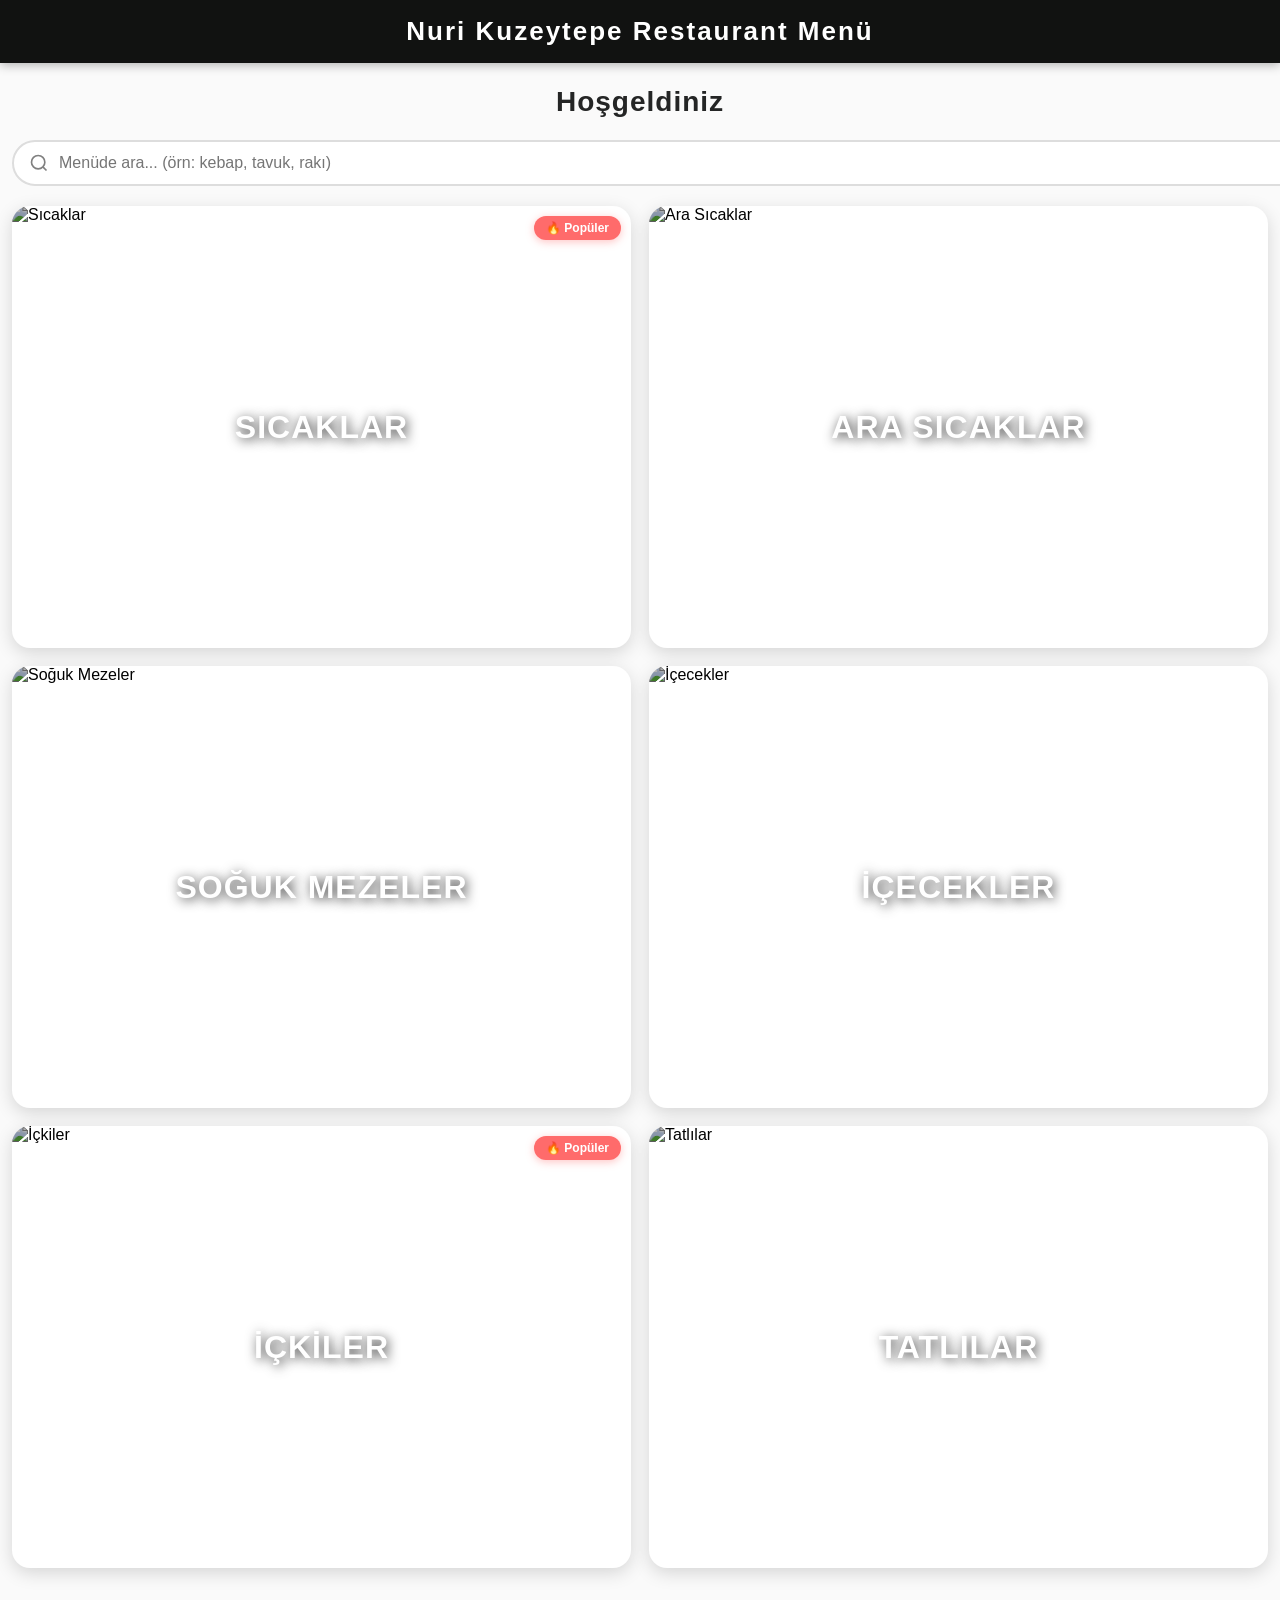
==== index.html @ 545ff8b7 "mesajın_buraya2" ====
<!DOCTYPE html>
<html lang="tr">
<head>
  <meta charset="UTF-8">
  <meta name="viewport" content="width=device-width,initial-scale=1">
  <title>Nuri Restoran Menü</title>
  <style>
    html,body { margin:0; padding:0; font-family: 'Segoe UI', Arial,sans-serif; background: #fafafa; scroll-behavior: smooth;}
    html, body {
      overflow-x: hidden !important;
      width: 100% !important;
      position: relative !important;
    }
    
    * {
      max-width: 100vw !important;
    }
    
    
    
    /* Loading Spinner */
    .loading-spinner {
      position: fixed;
      top: 50%;
      left: 50%;
      transform: translate(-50%, -50%);
      width: 50px;
      height: 50px;
      border: 5px solid #f3f3f3;
      border-top: 5px solid #00897b;
      border-radius: 50%;
      animation: spin 1s linear infinite;
      z-index: 9999;
    }
    @keyframes spin {
      0% { transform: translate(-50%, -50%) rotate(0deg); }
      100% { transform: translate(-50%, -50%) rotate(360deg); }
    }
    
    .menubar {
      background: #111211; color: #fff; font-weight: bold; font-size: 26px;
      text-align: center; letter-spacing: 2px; padding: 16px 0; margin-bottom: 0;
      position: sticky; top: 0; z-index: 100;
      box-shadow: 0 2px 10px rgba(0,0,0,0.3);
    }
    .main { max-width:900px; margin:auto; padding-bottom: 60px;}
    .hosgeldin { text-align:center; margin: 23px 0 22px 0; font-size: 28px; color:#242525; font-weight:700; letter-spacing:1px;}
    
    /* Arama Kutusu */
    .search-container {
      max-width: 900px;
      margin: 20px auto;
      padding: 0 12px;
    }
    .search-box {
      width: 100%;
      padding: 12px 20px 12px 45px;
      font-size: 16px;
      border: 2px solid #ddd;
      border-radius: 25px;
      outline: none;
      transition: all 0.3s;
      background: white url('data:image/svg+xml,<svg xmlns="http://www.w3.org/2000/svg" width="20" height="20" viewBox="0 0 24 24" fill="none" stroke="gray" stroke-width="2"><circle cx="11" cy="11" r="8"/><path d="m21 21-4.35-4.35"/></svg>') no-repeat 15px center;
    }
    .search-box:focus {
      border-color: #00897b;
      box-shadow: 0 0 10px rgba(0,137,123,0.2);
    }
    
    /* Fiyat Filtresi */
    .price-filter {
      max-width: 900px;
      margin: 15px auto;
      padding: 0 12px;
      display: flex;
      gap: 10px;
      flex-wrap: wrap;
    }
    .price-btn {
      padding: 8px 16px;
      border: 2px solid #ddd;
      background: white;
      border-radius: 20px;
      cursor: pointer;
      transition: all 0.3s;
      font-weight: 600;
    }
    .price-btn:hover {
      border-color: #00897b;
      color: #00897b;
    }
    .price-btn.active {
      background: #00897b;
      color: white;
      border-color: #00897b;
    }
    
    .category-grid {
      display: grid; grid-template-columns: repeat(2, 1fr); gap: 18px; margin:0 12px 22px 12px;
    }
    .cat-card {
      background:#fff; border-radius:18px; overflow:hidden; box-shadow:0 5px 18px rgba(0,0,0,0.15);
      aspect-ratio: 1.4/1; position:relative; cursor:pointer; 
      transition: all 0.3s ease;
      display: flex; align-items: stretch;
    }
    .cat-card:hover { 
      box-shadow:0 12px 24px rgba(0,137,123,0.3);
      transform: translateY(-5px);
    }
    .cat-card img {
      width:100%; height:100%; object-fit:cover; display:block;
      filter: brightness(0.7);
      transition: filter 0.3s;
    }
    .cat-card:hover img { filter: brightness(0.95);}
    .cat-title {
      position:absolute; left:0; right:0; top:0; bottom:0; display:flex; align-items:center; justify-content:center;
      font-size:2rem; color:#fff; font-weight: bold; text-align: center; letter-spacing:1px;
      text-shadow: 2px 2px 12px rgba(0,0,0,0.8);
      pointer-events: none;
      padding: 0 10px;
      text-transform: uppercase;
    }
    
    /* Popüler Badge */
    .popular-badge {
      position: absolute;
      top: 10px;
      right: 10px;
      background: #ff6b6b;
      color: white;
      padding: 5px 12px;
      border-radius: 15px;
      font-size: 0.75em;
      font-weight: bold;
      box-shadow: 0 2px 8px rgba(255,107,107,0.4);
      animation: pulse 2s infinite;
    }
    @keyframes pulse {
      0%, 100% { transform: scale(1); }
      50% { transform: scale(1.05); }
    }
    
    .urun-listesi-wrap { padding: 0 0 16px 0; }
    .urunbar {
      background: #fff; padding: 10px 0; margin-bottom: 5px; box-shadow: 0 2px 8px rgba(0,0,0,0.1);
      display: flex; align-items: center; position: sticky; top:70px; z-index: 50;
    }
    .back-btn {
      background:none; border:none; font-size:22px; font-weight:bold; margin-right:7px; cursor:pointer; color:#222; padding-left:13px;
      transition: color 0.3s;
    }
    .back-btn:hover { color: #00897b; }
    .cat-head { font-size: 1.25em; font-weight: bold; letter-spacing: 0.7px;}
    .urunler { margin-top:6px;}
    .urun-row {
      background: #fff; border-radius:12px; margin: 12px 11px; box-shadow: 0 2px 13px rgba(0,0,0,0.08);
      display: flex; flex-direction: row; align-items: center; padding: 10px 7px 10px 0; gap:0;
      transition: all 0.3s;
      cursor: pointer;
    }
    .urun-row:hover {
      box-shadow: 0 5px 20px rgba(0,137,123,0.2);
      transform: translateY(-2px);
    }
    .urun-gorsel {
      width:70px; height:70px; border-radius: 9px; margin:0 15px 0 18px; object-fit: cover; background:#eee;
      border: 1px solid #e0e0e0;
      transition: transform 0.3s;
    }
    .urun-row:hover .urun-gorsel {
      transform: scale(1.1);
    }
    .urun-detay { flex:1; display:flex; flex-direction:column; align-items: flex-start; justify-content: center;}
    .urun-isim {
      font-size: 1.16em; font-weight: bold; color:#141824; letter-spacing: .5px;}
    .urun-aciklama { font-size:0.99em; color:#6a7682; margin: 4px 0 0 0;}
    .urun-fiyat { font-size:1.05em; font-weight:bold; color:#080808; margin-left:12px; white-space:nowrap;}
    
    /* Modal */
    .modal {
      display: none;
      position: fixed;
      z-index: 1000;
      left: 0;
      top: 0;
      width: 100%;
      height: 100%;
      background-color: rgba(0,0,0,0.7);
      animation: fadeIn 0.3s;
    }
    @keyframes fadeIn {
      from { opacity: 0; }
      to { opacity: 1; }
    }
    .modal-content {
      background-color: #fefefe;
      margin: 5% auto;
      padding: 0;
      border-radius: 15px;
      width: 90%;
      max-width: 500px;
      box-shadow: 0 10px 50px rgba(0,0,0,0.3);
      animation: slideIn 0.3s;
    }
    @keyframes slideIn {
      from { transform: translateY(-50px); opacity: 0; }
      to { transform: translateY(0); opacity: 1; }
    }
    .modal-header {
      position: relative;
    }
    .modal-img {
      width: 100%;
      height: 250px;
      object-fit: cover;
      border-radius: 15px 15px 0 0;
    }
    .close {
      position: absolute;
      top: 10px;
      right: 15px;
      color: white;
      font-size: 35px;
      font-weight: bold;
      cursor: pointer;
      background: rgba(0,0,0,0.5);
      width: 40px;
      height: 40px;
      border-radius: 50%;
      display: flex;
      align-items: center;
      justify-content: center;
      transition: background 0.3s;
    }
    .close:hover { background: rgba(0,0,0,0.8); }
    .modal-body {
      padding: 20px;
    }
    .modal-title {
      font-size: 1.5em;
      font-weight: bold;
      margin-bottom: 10px;
      color: #141824;
    }
    .modal-desc {
      color: #6a7682;
      margin-bottom: 15px;
      line-height: 1.5;
    }
    .modal-price {
      font-size: 1.8em;
      font-weight: bold;
      color: #00897b;
    }
    
    /* Alt kategori butonları */
    .subcategory-buttons {
      display: grid;
      grid-template-columns: repeat(auto-fit, minmax(150px, 1fr));
      gap: 15px;
      margin: 20px 12px;
      position: sticky;
      top: 135px;
      background: #fafafa;
      padding: 10px 0;
      z-index: 45;
    }
    .subcat-btn {
      background: linear-gradient(135deg, #121213 0%, #0d0217 100%);
      color: white;
      border: none;
      border-radius: 12px;
      padding: 20px;
      font-size: 1.1em;
      font-weight: bold;
      cursor: pointer;
      transition: all 0.3s ease;
      box-shadow: 0 4px 15px rgba(102, 126, 234, 0.4);
      text-transform: uppercase;
      letter-spacing: 1px;
    }
    .subcat-btn:hover {
      transform: translateY(-3px);
      box-shadow: 0 6px 20px rgba(102, 126, 234, 0.6);
    }
    .subcat-btn.active-subcat {
      background: linear-gradient(135deg, #00897b 0%, #00695c 100%);
      box-shadow: 0 6px 20px rgba(0, 137, 123, 0.6);
    }
    
    /* Yukarı Çık Butonu */
    .scroll-top-btn {
      position: fixed;
      bottom: 30px;
      right: 30px;
      background: #00897b;
      color: white;
      width: 45px;
      height: 50px;
      border-radius: 50%;
      border: none;
      font-size: 24px;
      cursor: pointer;
      box-shadow: 0 4px 15px rgba(0,137,123,0.4);
      opacity: 0;
      visibility: hidden;
      transition: all 0.3s;
      z-index: 999;
      display: flex;
      align-items: center;
      justify-content: center;
    }
    .scroll-top-btn.show {
      opacity: 1;
      visibility: visible;
    }
    .scroll-top-btn:hover {
      background: #00695c;
      transform: translateY(-5px);
      box-shadow: 0 6px 20px rgba(0,137,123,0.6);
    }
    
    /* Skeleton Loader */
    .skeleton {
      background: linear-gradient(90deg, #f0f0f0 25%, #e0e0e0 50%, #f0f0f0 75%);
      background-size: 200% 100%;
      animation: loading 1.5s infinite;
    }
    @keyframes loading {
      0% { background-position: 200% 0; }
      100% { background-position: -200% 0; }
    }
    .skeleton-card {
      height: 120px;
      border-radius: 18px;
      margin: 0 12px 18px 12px;
    }
    
    @media(max-width:650px){
      .category-grid {grid-template-columns:1fr; gap:15px; margin:0 5px 15px 5px;}
      .hosgeldin { font-size:1.5em;}
      .menubar { font-size:23px; top: 0;}
      .urunbar { top: 60px; }
      .urun-row { margin: 8px 2vw;}
      .urun-gorsel { width:20vw; max-width:75px; height:20vw; max-height:75px; margin:0 6px 0 3vw;}
     /* Alt kategori butonları */
    .subcategory-buttons {
      display: grid;
      grid-template-columns: repeat(auto-fit, minmax(120px, 1fr));
      gap: 10px;
      margin: 20px 12px;
      position: sticky;
      top: 135px;
      background: #fafafa;
      padding: 10px 0;
      z-index: 45;
    }
    .subcat-btn {
      background: linear-gradient(135deg, #121213 0%, #0d0217 100%);
      color: white;
      border: none;
      border-radius: 12px;
      padding: 15px 10px;
      font-size: 0.95em;
      font-weight: bold;
      cursor: pointer;
      transition: all 0.3s ease;
      box-shadow: 0 4px 15px rgba(102, 126, 234, 0.4);
      text-transform: uppercase;
      letter-spacing: 0.5px;
      white-space: nowrap;
      overflow: hidden;
      text-overflow: ellipsis;
    }
      .scroll-top-btn {
        bottom: 20px;
        right: 80px;
        width: 50px;
        height: 50px;
      }
      .modal-content {
        margin: 20% auto;
        width: 95%;
      }
      .price-filter {
        padding: 0 5px;
      }
      .price-btn {
        font-size: 0.85em;
        padding: 6px 12px;
      }
    }
  </style>
</head>
<body>
  <div class="loading-spinner" id="loadingSpinner"></div>
  <div class="menubar">Nuri Kuzeytepe Restaurant Menü</div>
  
  <div class="main">
    <div id="menu-ana">
      <div class="hosgeldin">Hoşgeldiniz</div>
      
      <!-- Arama Kutusu -->
      <div class="search-container">
        <input type="text" id="globalSearch" class="search-box" placeholder="Menüde ara... (örn: kebap, tavuk, rakı)">
      </div>
      
      <div class="category-grid" id="category-grid"></div>
    </div>
    
    <div style="display:none" id="menu-cat">
      <div class="urun-listesi-wrap">
        <div class="urunbar">
          <button class="back-btn" onclick="geriDon()">←</button>
          <span class="cat-head" id="cat-head"></span>
        </div>
        
        <!-- Fiyat Filtresi -->
        <div class="price-filter" id="priceFilter" style="display:none;">
          <button class="price-btn" onclick="filterByPrice('all')">Tümü</button>
          <button class="price-btn" onclick="filterByPrice(0, 200)">0-200₺</button>
          <button class="price-btn" onclick="filterByPrice(200, 500)">200-500₺</button>
          <button class="price-btn" onclick="filterByPrice(500, 1000)">500-1000₺</button>
          <button class="price-btn" onclick="filterByPrice(1000, 5000)">1000₺+</button>
        </div>
        
        <!-- Ürün Arama -->
        <div class="search-container">
          <input type="text" id="productSearch" class="search-box" placeholder="Bu kategoride ara..." style="display:none;">
        </div>
        
        <div id="subcategory-container"></div>
        <div class="urunler" id="urun-listesi"></div>
      </div>
    </div>
  </div>
  
  <!-- Modal -->
  <div id="productModal" class="modal">
    <div class="modal-content">
      <div class="modal-header">
        <img id="modalImg" class="modal-img" src="" alt="">
        <span class="close" onclick="closeModal()">&times;</span>
      </div>
      <div class="modal-body">
        <h2 class="modal-title" id="modalTitle"></h2>
        <p class="modal-desc" id="modalDesc"></p>
        <div class="modal-price" id="modalPrice"></div>
      </div>
    </div>
  </div>
  
  <!-- Yukarı Çık Butonu -->
  <button class="scroll-top-btn" id="scrollTopBtn" onclick="scrollToTop()">↑</button>
  
  <script>
    let menudata, activeCat = null;
    let allProducts = [];
    let currentPriceFilter = 'all';
    
    async function menuyuGetir() {
      try {
        const res = await fetch("menu.json"); 
        menudata = await res.json();
        
        // Tüm ürünleri toplama (global arama için)
        menudata.categories.forEach(cat => {
          if (cat.products) {
            cat.products.forEach(p => allProducts.push({...p, category: cat.name}));
          }
          if (cat.subcategories) {
            cat.subcategories.forEach(sub => {
              if (sub.products) {
                sub.products.forEach(p => allProducts.push({...p, category: cat.name, subcategory: sub.name}));
              }
            });
          }
        });
        
        kategorileriGoster(menudata.categories);
        document.getElementById('loadingSpinner').style.display = 'none';
      } catch (error) {
        console.error('Menü yüklenirken hata:', error);
        document.getElementById('loadingSpinner').style.display = 'none';
      }
    }
    
    function kategorileriGoster(kategoriler) {
      let html = "";
      const popularItems = ['Sıcaklar', 'İçkiler'];
      
      kategoriler.forEach((kat, i) => {
        const isPopular = popularItems.includes(kat.name);
        html += `<div class="cat-card" onclick="kategoriTikla(${i})">
          <img src="${kat.image}" alt="${kat.name}" loading="lazy">
          ${isPopular ? '<div class="popular-badge">🔥 Popüler</div>' : ''}
          <div class="cat-title">${kat.name}</div>
        </div>`;
      });
      document.getElementById("category-grid").innerHTML = html;
    }
    
    function kategoriTikla(index) {
      activeCat = menudata.categories[index]; 
      currentPriceFilter = 'all';
      
      // History'ye state ekle
      history.pushState({page: 'category', index: index}, '', '');
      
      document.getElementById("menu-ana").style.display = "none";
      document.getElementById("menu-cat").style.display = "";
      document.getElementById("cat-head").innerText = activeCat.name;
      document.getElementById("productSearch").style.display = "block";
      document.getElementById("productSearch").value = "";
      
      // Fiyat filtresini göster
      if (activeCat.products || activeCat.subcategories) {
        document.getElementById("priceFilter").style.display = "flex";
      }
      
      if (activeCat.subcategories && activeCat.subcategories.length > 0) {
        altKategorileriGoster(activeCat.subcategories);
        altKategoriTikla(0);
      } else if (activeCat.products) {
        document.getElementById("subcategory-container").innerHTML = "";
        urunleriGoster(activeCat.products);
      }
      
      window.scrollTo(0, 0);
    }
    
    function altKategorileriGoster(subcategories) {
      let html = '<div class="subcategory-buttons">';
      subcategories.forEach((subcat, i) => {
        html += `<button class="subcat-btn ${i === 0 ? 'active-subcat' : ''}" id="subcat-${i}" onclick="altKategoriTikla(${i})">${subcat.name}</button>`;
      });
      html += '</div>';
      document.getElementById("subcategory-container").innerHTML = html;
    }
    
    function altKategoriTikla(subIndex) {
      // Aktif butonu vurgula
      document.querySelectorAll('.subcat-btn').forEach((btn, i) => {
        btn.classList.toggle('active-subcat', i === subIndex);
      });
      
      const subcat = activeCat.subcategories[subIndex];
      if (subcat.products) {
        urunleriGoster(subcat.products);
        document.getElementById("cat-head").innerText = `${activeCat.name} - ${subcat.name}`;
      }
    }
    
    function urunleriGoster(urunler) {
      let html = "";
      urunler.forEach((urun, index) => {
        const fiyatHTML = urun.price 
          ? `<div class="urun-fiyat">${urun.price.toLocaleString("tr-TR")} ₺</div>` 
          : "";
        
        html += `<div class="urun-row" onclick='openModal(${JSON.stringify(urun).replace(/'/g, "&#39;")})'>
          <img src="${urun.image}" class="urun-gorsel" alt="${urun.name}" loading="lazy">
          <div class="urun-detay">
            <div class="urun-isim">${urun.name}</div>
            <div class="urun-aciklama">${urun.desc || ""}</div>
          </div>
          ${fiyatHTML}
        </div>`;
      });
      document.getElementById("urun-listesi").innerHTML = html;
    }
    
    function openModal(urun) {
      document.getElementById('modalImg').src = urun.image;
      document.getElementById('modalTitle').innerText = urun.name;
      document.getElementById('modalDesc').innerText = urun.desc || 'Detaylı açıklama bulunmamaktadır.';
      document.getElementById('modalPrice').innerText = urun.price ? `${urun.price.toLocaleString("tr-TR")} ₺` : 'Fiyat bilgisi yok';
      document.getElementById('productModal').style.display = 'block';
    }
    
    function closeModal() {
      document.getElementById('productModal').style.display = 'none';
    }
    
    window.onclick = function(event) {
      const modal = document.getElementById('productModal');
      if (event.target == modal) {
        closeModal();
      }
    }
    
    function filterByPrice(min, max) {
      currentPriceFilter = min === 'all' ? 'all' : {min, max};
      
      // Aktif butonu vurgula
      document.querySelectorAll('.price-btn').forEach(btn => btn.classList.remove('active'));
      event.target.classList.add('active');
      
      let products = activeCat.products || [];
      if (activeCat.subcategories) {
        const activeSubcat = document.querySelector('.subcat-btn.active-subcat');
        if (activeSubcat) {
          const subIndex = parseInt(activeSubcat.id.split('-')[1]);
          products = activeCat.subcategories[subIndex].products || [];
        }
      }
      
      if (min === 'all') {
        urunleriGoster(products);
      } else {
        const filtered = products.filter(p => p.price >= min && p.price < max);
        urunleriGoster(filtered);
      }
    }
    
    // Ürün Arama
    document.addEventListener('DOMContentLoaded', function() {
      const productSearch = document.getElementById('productSearch');
      productSearch.addEventListener('input', function() {
        const query = this.value.toLowerCase().trim();
        const rows = document.querySelectorAll('.urun-row');
        
        rows.forEach(row => {
          const name = row.querySelector('.urun-isim').textContent.toLowerCase();
          const desc = row.querySelector('.urun-aciklama').textContent.toLowerCase();
          
          if (name.includes(query) || desc.includes(query)) {
            row.style.display = 'flex';
          } else {
            row.style.display = 'none';
          }
        });
      });
      
      // Global Arama
      const globalSearch = document.getElementById('globalSearch');
      globalSearch.addEventListener('input', function() {
        const query = this.value.toLowerCase().trim();
        
        if (query.length < 2) {
          kategorileriGoster(menudata.categories);
          return;
        }
        
        const filtered = allProducts.filter(p => 
          p.name.toLowerCase().includes(query) || 
          (p.desc && p.desc.toLowerCase().includes(query))
        );
        
        if (filtered.length > 0) {
          // Arama sonuçlarını göster
          let html = `<div style="padding: 20px; background: white; margin: 10px 12px; border-radius: 12px;">
            <h3 style="margin-top:0;">${filtered.length} sonuç bulundu</h3>
          </div>`;
          
          filtered.forEach(urun => {
            const fiyatHTML = urun.price ? `<div class="urun-fiyat">${urun.price.toLocaleString("tr-TR")} ₺</div>` : "";
            html += `<div class="urun-row" onclick='openModal(${JSON.stringify(urun).replace(/'/g, "&#39;")})'>
              <img src="${urun.image}" class="urun-gorsel" alt="${urun.name}" loading="lazy">
              <div class="urun-detay">
                <div class="urun-isim">${urun.name}</div>
                <div class="urun-aciklama">${urun.category}${urun.subcategory ? ' - ' + urun.subcategory : ''}</div>
              </div>
              ${fiyatHTML}
            </div>`;
          });
          
          document.getElementById('category-grid').innerHTML = html;
        } else {
          document.getElementById('category-grid').innerHTML = `
            <div style="padding: 40px; text-align: center; grid-column: 1/-1;">
              <h3>Sonuç bulunamadı</h3>
              <p>Farklı bir kelime deneyin</p>
            </div>`;
        }
      });
    });
    
    function geriDon() {
      // History'den geri gitmeyi engelle, sadece sayfayı güncelle
      if (window.history.state && window.history.state.page === 'category') {
        history.back();
      }
      
      document.getElementById("menu-cat").style.display = "none";
      document.getElementById("menu-ana").style.display = "";
      document.getElementById("subcategory-container").innerHTML = "";
      document.getElementById("urun-listesi").innerHTML = "";
      document.getElementById("priceFilter").style.display = "none";
      document.getElementById("productSearch").style.display = "none";
      document.getElementById("globalSearch").value = "";
      kategorileriGoster(menudata.categories);
      activeCat = null;
      window.scrollTo(0,0);
    }
    
    // Scroll to top
    function scrollToTop() {
      window.scrollTo({ top: 0, behavior: 'smooth' });
    }
    
    window.addEventListener('scroll', function() {
      const btn = document.getElementById('scrollTopBtn');
      if (window.pageYOffset > 300) {
        btn.classList.add('show');
      } else {
        btn.classList.remove('show');
      }
    });
    
    window.kategoriTikla = kategoriTikla;
    window.altKategoriTikla = altKategoriTikla;
    window.geriDon = geriDon;
    window.openModal = openModal;
    window.closeModal = closeModal;
    window.filterByPrice = filterByPrice;
    
    // Tarayıcı geri tuşu kontrolü
    window.addEventListener('popstate', function(event) {
      if (document.getElementById("menu-cat").style.display !== "none") {
        // Kategori sayfasındaysa ana menüye dön
        event.preventDefault();
        geriDon();
      }
    });
    
    // Sayfa yüklendiğinde history state ekle
    window.addEventListener('load', function() {
      history.pushState({page: 'menu'}, '', '');
    });
    
    menuyuGetir();
  </script>
</body>
</html>
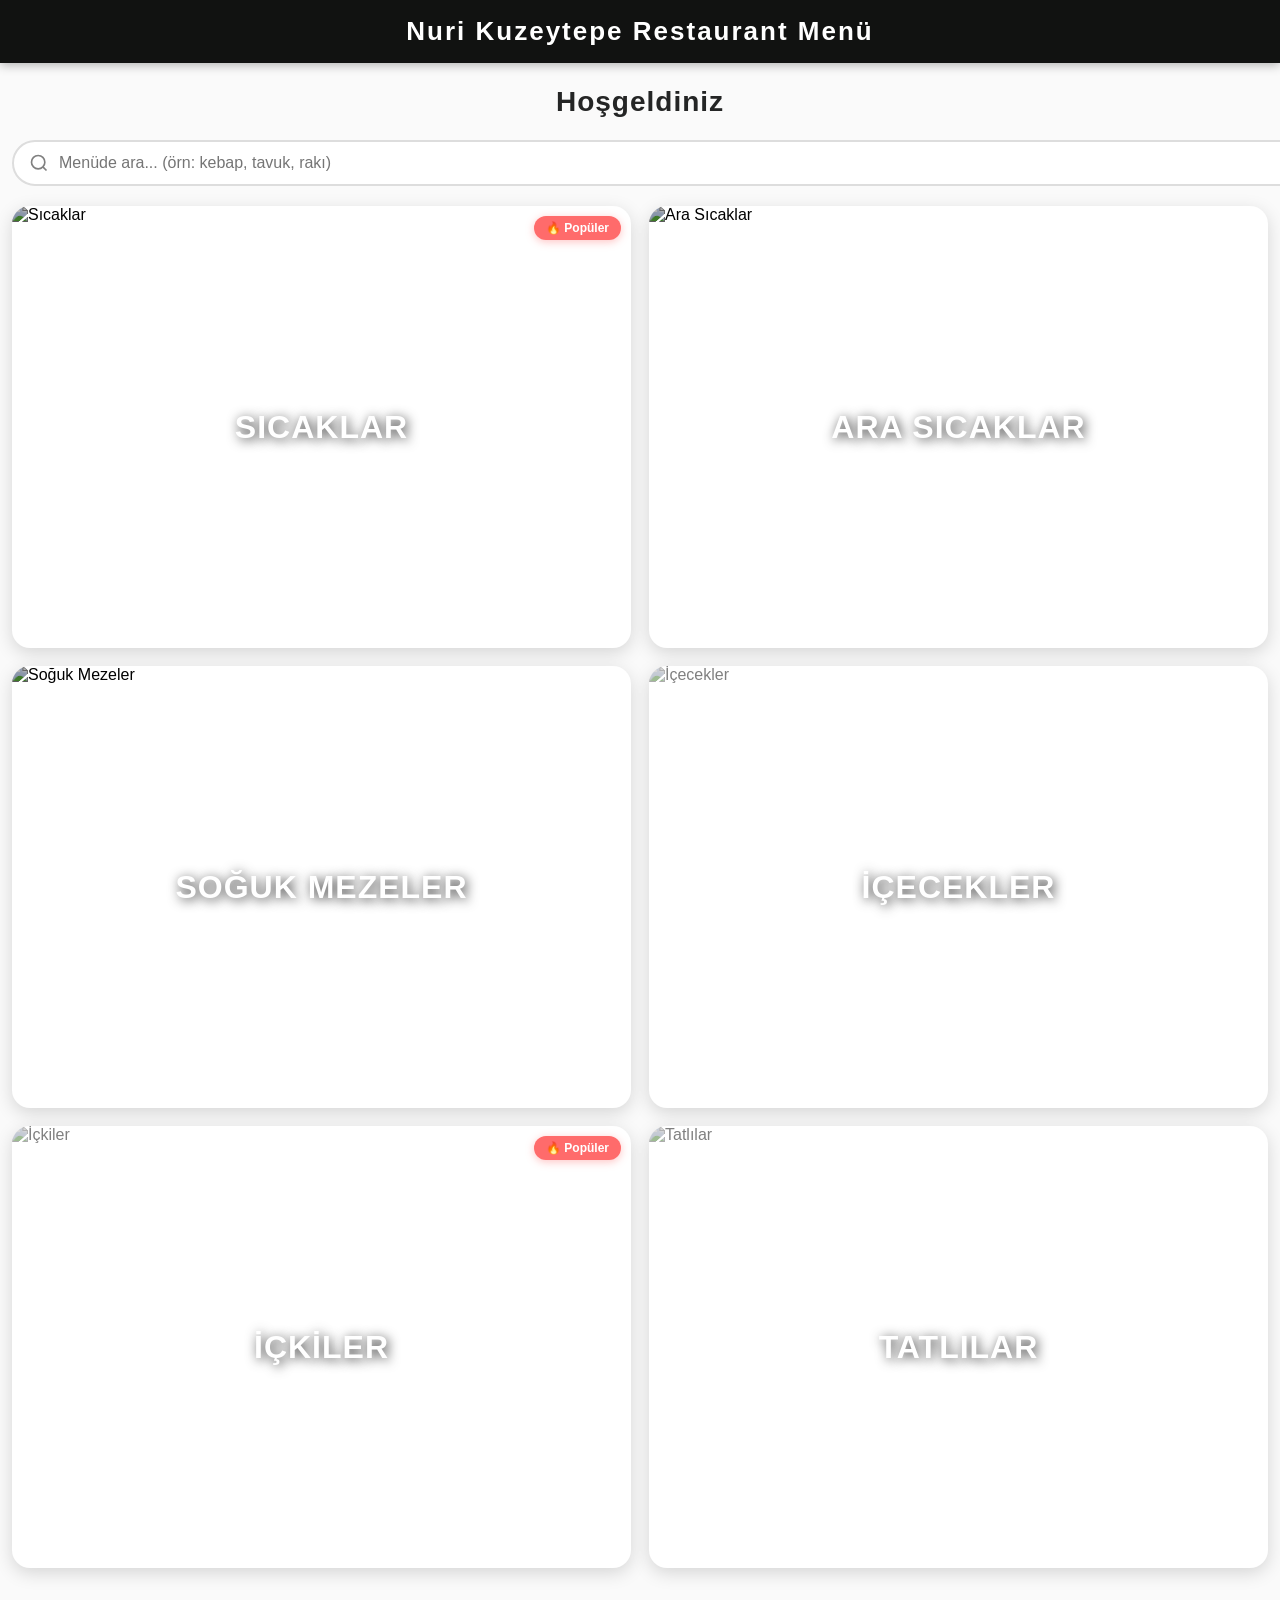
==== commit 4a4bdad8: "Update index.html" ====
--- a/index.html
+++ b/index.html
@@ -3,6 +3,10 @@
 <head>
   <meta charset="UTF-8">
   <meta name="viewport" content="width=device-width,initial-scale=1">
+  <meta http-equiv="X-UA-Compatible" content="IE=edge">
+  <meta name="referrer" content="strict-origin-when-cross-origin">
+  <link rel="dns-prefetch" href="https://men-nuri.vercel.app">
+  <link rel="preconnect" href="https://men-nuri.vercel.app" crossorigin>
   <title>Nuri Restoran Menü</title>
   <style>
     html,body { margin:0; padding:0; font-family: 'Segoe UI', Arial,sans-serif; background: #fafafa; scroll-behavior: smooth;}
@@ -18,7 +22,7 @@
     
     
     
-    /* Loading Spinner */
+   
     .loading-spinner {
       position: fixed;
       top: 50%;
@@ -460,9 +464,86 @@
     let allProducts = [];
     let currentPriceFilter = 'all';
     
+    // Retry mekanizması ile fetch fonksiyonu - daha agresif
+    async function fetchWithRetry(url, options = {}, retries = 5, delay = 2000) {
+      const fullUrl = url.startsWith('http') ? url : `${window.location.origin}/${url}`;
+      
+      for (let i = 0; i < retries; i++) {
+        try {
+          const controller = new AbortController();
+          const timeoutId = setTimeout(() => controller.abort(), 15000); // 15 saniye timeout
+          
+          const response = await fetch(fullUrl, {
+            ...options,
+            signal: controller.signal,
+            cache: 'no-store',
+            mode: 'cors',
+            credentials: 'omit',
+            headers: {
+              'Cache-Control': 'no-cache, no-store, must-revalidate',
+              'Pragma': 'no-cache',
+              'Expires': '0',
+              ...options.headers
+            }
+          });
+          
+          clearTimeout(timeoutId);
+          
+          if (!response.ok) {
+            throw new Error(`HTTP error! status: ${response.status}`);
+          }
+          
+          return response;
+        } catch (error) {
+          console.warn(`Fetch attempt ${i + 1} failed for ${url}:`, error.message);
+          if (i === retries - 1) {
+            // Son denemede farklı bir URL dene (CDN fallback)
+            if (url.includes('menu.json')) {
+              try {
+                const fallbackUrl = `${window.location.origin}/menu.json?t=${Date.now()}`;
+                const fallbackResponse = await fetch(fallbackUrl, {
+                  cache: 'no-store',
+                  mode: 'cors'
+                });
+                if (fallbackResponse.ok) return fallbackResponse;
+              } catch (e) {
+                console.error('Fallback also failed:', e);
+              }
+            }
+            throw error;
+          }
+          // Exponential backoff
+          await new Promise(resolve => setTimeout(resolve, delay * Math.pow(2, i)));
+        }
+      }
+    }
+    
+    // Görsel yükleme için error handler
+    function handleImageError(img) {
+      img.onerror = function() {
+        const originalSrc = this.dataset.originalSrc || this.src;
+        if (!this.dataset.retryCount) this.dataset.retryCount = '0';
+        const retryCount = parseInt(this.dataset.retryCount);
+        
+        if (retryCount < 3) {
+          this.dataset.retryCount = (retryCount + 1).toString();
+          // Farklı bir zaman damgası ile tekrar dene
+          const separator = originalSrc.includes('?') ? '&' : '?';
+          this.src = `${originalSrc}${separator}t=${Date.now()}`;
+        } else {
+          // Son çare olarak placeholder göster
+          this.src = '[data-uri]';
+          this.style.opacity = '0.5';
+        }
+      };
+      if (!img.dataset.originalSrc) {
+        img.dataset.originalSrc = img.src;
+      }
+    }
+    
     async function menuyuGetir() {
       try {
-        const res = await fetch("menu.json"); 
+        const res = await fetchWithRetry("menu.json", {}, 3, 1000); 
         menudata = await res.json();
         
         // Tüm ürünleri toplama (global arama için)
@@ -484,6 +565,15 @@
       } catch (error) {
         console.error('Menü yüklenirken hata:', error);
         document.getElementById('loadingSpinner').style.display = 'none';
+        // Kullanıcıya hata mesajı göster
+        document.getElementById('category-grid').innerHTML = `
+          <div style="padding: 40px; text-align: center; grid-column: 1/-1; background: white; border-radius: 12px; margin: 20px;">
+            <h3 style="color: #d32f2f;">Bağlantı Hatası</h3>
+            <p>Menü yüklenirken bir sorun oluştu. Lütfen tekrar deneyin.</p>
+            <button onclick="location.reload()" style="margin-top: 15px; padding: 10px 20px; background: #00897b; color: white; border: none; border-radius: 8px; cursor: pointer; font-weight: bold;">
+              Tekrar Dene
+            </button>
+          </div>`;
       }
     }
     
@@ -494,12 +584,19 @@
       kategoriler.forEach((kat, i) => {
         const isPopular = popularItems.includes(kat.name);
         html += `<div class="cat-card" onclick="kategoriTikla(${i})">
-          <img src="${kat.image}" alt="${kat.name}" loading="lazy">
+          <img src="${kat.image}" alt="${kat.name}" loading="lazy" onerror="handleImageError(this)">
           ${isPopular ? '<div class="popular-badge">🔥 Popüler</div>' : ''}
           <div class="cat-title">${kat.name}</div>
         </div>`;
       });
       document.getElementById("category-grid").innerHTML = html;
+      
+      // Tüm görsellere error handler ekle
+      setTimeout(() => {
+        document.querySelectorAll('#category-grid img').forEach(img => {
+          handleImageError(img);
+        });
+      }, 100);
     }
     
     function kategoriTikla(index) {
@@ -561,7 +658,7 @@
           : "";
         
         html += `<div class="urun-row" onclick='openModal(${JSON.stringify(urun).replace(/'/g, "&#39;")})'>
-          <img src="${urun.image}" class="urun-gorsel" alt="${urun.name}" loading="lazy">
+          <img src="${urun.image}" class="urun-gorsel" alt="${urun.name}" loading="lazy" onerror="handleImageError(this)">
           <div class="urun-detay">
             <div class="urun-isim">${urun.name}</div>
             <div class="urun-aciklama">${urun.desc || ""}</div>
@@ -573,7 +670,9 @@
     }
     
     function openModal(urun) {
-      document.getElementById('modalImg').src = urun.image;
+      const modalImg = document.getElementById('modalImg');
+      modalImg.src = urun.image;
+      handleImageError(modalImg);
       document.getElementById('modalTitle').innerText = urun.name;
       document.getElementById('modalDesc').innerText = urun.desc || 'Detaylı açıklama bulunmamaktadır.';
       document.getElementById('modalPrice').innerText = urun.price ? `${urun.price.toLocaleString("tr-TR")} ₺` : 'Fiyat bilgisi yok';
@@ -658,7 +757,7 @@
           filtered.forEach(urun => {
             const fiyatHTML = urun.price ? `<div class="urun-fiyat">${urun.price.toLocaleString("tr-TR")} ₺</div>` : "";
             html += `<div class="urun-row" onclick='openModal(${JSON.stringify(urun).replace(/'/g, "&#39;")})'>
-              <img src="${urun.image}" class="urun-gorsel" alt="${urun.name}" loading="lazy">
+              <img src="${urun.image}" class="urun-gorsel" alt="${urun.name}" loading="lazy" onerror="handleImageError(this)">
               <div class="urun-detay">
                 <div class="urun-isim">${urun.name}</div>
                 <div class="urun-aciklama">${urun.category}${urun.subcategory ? ' - ' + urun.subcategory : ''}</div>
@@ -716,6 +815,7 @@
     window.openModal = openModal;
     window.closeModal = closeModal;
     window.filterByPrice = filterByPrice;
+    window.handleImageError = handleImageError;
     
     // Tarayıcı geri tuşu kontrolü
     window.addEventListener('popstate', function(event) {
@@ -734,4 +834,4 @@
     menuyuGetir();
   </script>
 </body>
-</html>+</html>
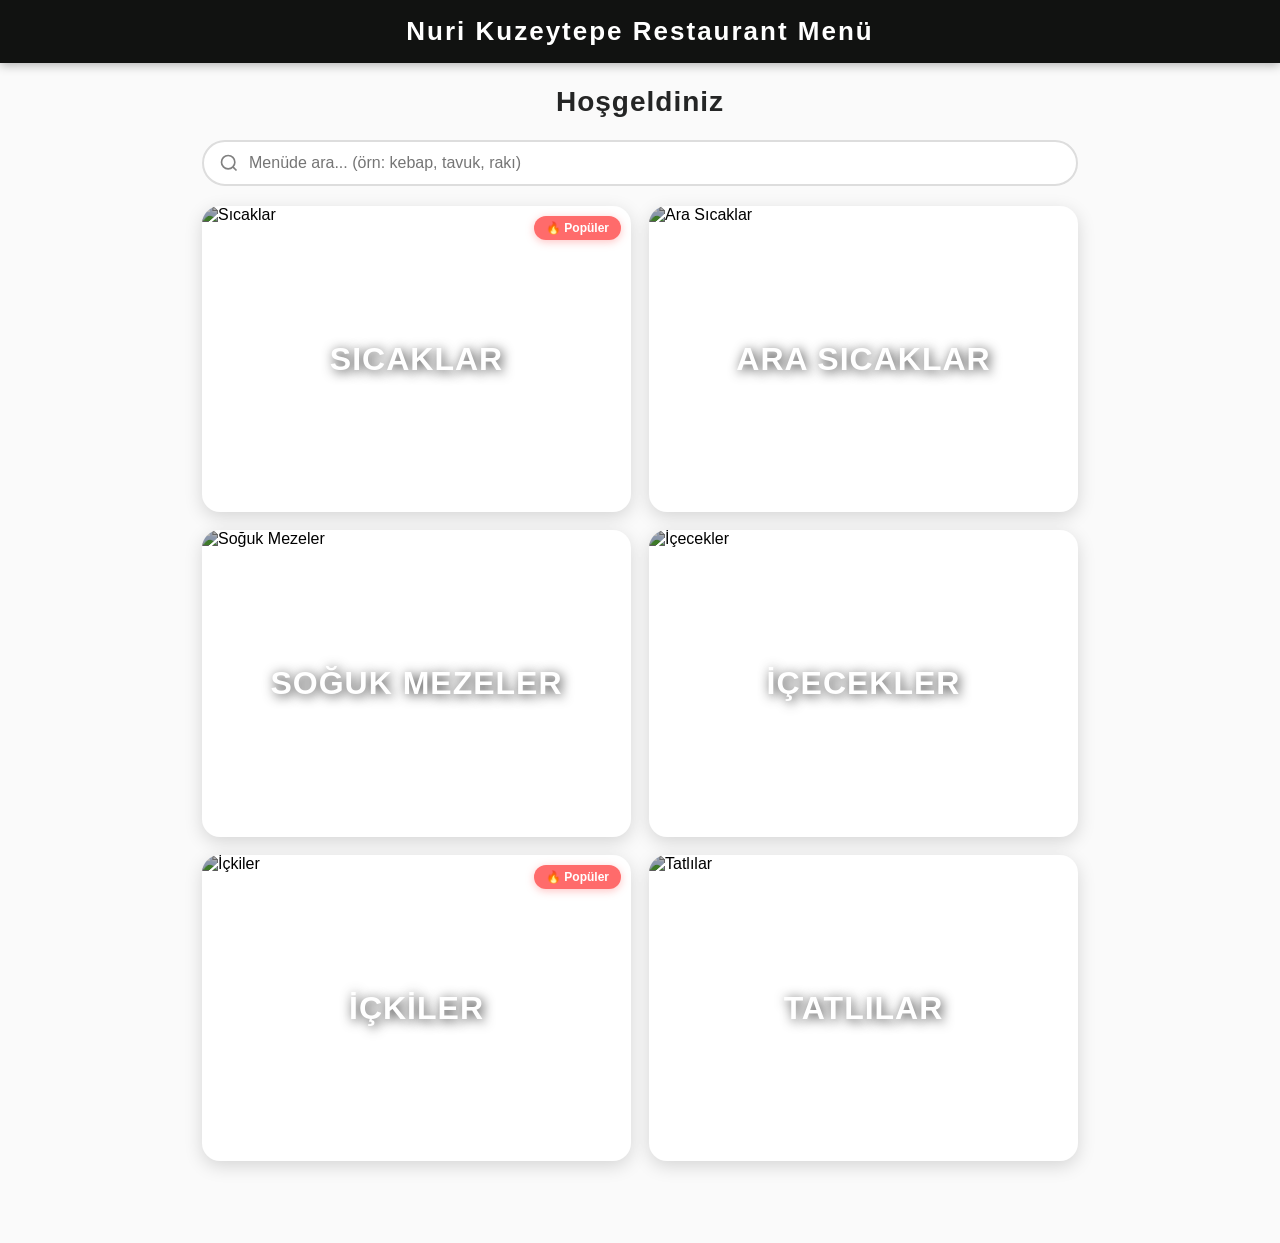
==== commit c9f3d9ed: "Menü düzeltildi" ====
--- a/index.html
+++ b/index.html
@@ -3,26 +3,16 @@
 <head>
   <meta charset="UTF-8">
   <meta name="viewport" content="width=device-width,initial-scale=1">
-  <meta http-equiv="X-UA-Compatible" content="IE=edge">
-  <meta name="referrer" content="strict-origin-when-cross-origin">
-  <link rel="dns-prefetch" href="https://men-nuri.vercel.app">
-  <link rel="preconnect" href="https://men-nuri.vercel.app" crossorigin>
   <title>Nuri Restoran Menü</title>
   <style>
     html,body { margin:0; padding:0; font-family: 'Segoe UI', Arial,sans-serif; background: #fafafa; scroll-behavior: smooth;}
     html, body {
-      overflow-x: hidden !important;
-      width: 100% !important;
-      position: relative !important;
-    }
-    
-    * {
-      max-width: 100vw !important;
-    }
-    
-    
-    
-   
+      overflow-x: hidden;
+      width: 100%;
+      position: relative;
+    }
+    
+    /* Loading Spinner */
     .loading-spinner {
       position: fixed;
       top: 50%;
@@ -64,7 +54,8 @@
       border-radius: 25px;
       outline: none;
       transition: all 0.3s;
-      background: white url('data:image/svg+xml,<svg xmlns="http://www.w3.org/2000/svg" width="20" height="20" viewBox="0 0 24 24" fill="none" stroke="gray" stroke-width="2"><circle cx="11" cy="11" r="8"/><path d="m21 21-4.35-4.35"/></svg>') no-repeat 15px center;
+      background: white url('data:image/svg+xml,%3Csvg xmlns="http://www.w3.org/2000/svg" width="20" height="20" viewBox="0 0 24 24" fill="none" stroke="gray" stroke-width="2"%3E%3Ccircle cx="11" cy="11" r="8"/%3E%3Cpath d="m21 21-4.35-4.35"/%3E%3C/svg%3E') no-repeat 15px center;
+      box-sizing: border-box;
     }
     .search-box:focus {
       border-color: #00897b;
@@ -326,20 +317,11 @@
       box-shadow: 0 6px 20px rgba(0,137,123,0.6);
     }
     
-    /* Skeleton Loader */
-    .skeleton {
-      background: linear-gradient(90deg, #f0f0f0 25%, #e0e0e0 50%, #f0f0f0 75%);
-      background-size: 200% 100%;
-      animation: loading 1.5s infinite;
-    }
-    @keyframes loading {
-      0% { background-position: 200% 0; }
-      100% { background-position: -200% 0; }
-    }
-    .skeleton-card {
-      height: 120px;
-      border-radius: 18px;
-      margin: 0 12px 18px 12px;
+    .error-message {
+      text-align: center;
+      padding: 40px 20px;
+      color: #ff6b6b;
+      font-size: 18px;
     }
     
     @media(max-width:650px){
@@ -349,38 +331,20 @@
       .urunbar { top: 60px; }
       .urun-row { margin: 8px 2vw;}
       .urun-gorsel { width:20vw; max-width:75px; height:20vw; max-height:75px; margin:0 6px 0 3vw;}
-     /* Alt kategori butonları */
-    .subcategory-buttons {
-      display: grid;
-      grid-template-columns: repeat(auto-fit, minmax(120px, 1fr));
-      gap: 10px;
-      margin: 20px 12px;
-      position: sticky;
-      top: 135px;
-      background: #fafafa;
-      padding: 10px 0;
-      z-index: 45;
-    }
-    .subcat-btn {
-      background: linear-gradient(135deg, #121213 0%, #0d0217 100%);
-      color: white;
-      border: none;
-      border-radius: 12px;
-      padding: 15px 10px;
-      font-size: 0.95em;
-      font-weight: bold;
-      cursor: pointer;
-      transition: all 0.3s ease;
-      box-shadow: 0 4px 15px rgba(102, 126, 234, 0.4);
-      text-transform: uppercase;
-      letter-spacing: 0.5px;
-      white-space: nowrap;
-      overflow: hidden;
-      text-overflow: ellipsis;
-    }
+      .subcategory-buttons {
+        grid-template-columns: repeat(auto-fit, minmax(120px, 1fr));
+        gap: 10px;
+        margin: 20px 12px;
+        top: 135px;
+      }
+      .subcat-btn {
+        padding: 15px 10px;
+        font-size: 0.95em;
+        letter-spacing: 0.5px;
+      }
       .scroll-top-btn {
         bottom: 20px;
-        right: 80px;
+        right: 20px;
         width: 50px;
         height: 50px;
       }
@@ -406,7 +370,6 @@
     <div id="menu-ana">
       <div class="hosgeldin">Hoşgeldiniz</div>
       
-      <!-- Arama Kutusu -->
       <div class="search-container">
         <input type="text" id="globalSearch" class="search-box" placeholder="Menüde ara... (örn: kebap, tavuk, rakı)">
       </div>
@@ -421,7 +384,6 @@
           <span class="cat-head" id="cat-head"></span>
         </div>
         
-        <!-- Fiyat Filtresi -->
         <div class="price-filter" id="priceFilter" style="display:none;">
           <button class="price-btn" onclick="filterByPrice('all')">Tümü</button>
           <button class="price-btn" onclick="filterByPrice(0, 200)">0-200₺</button>
@@ -430,7 +392,6 @@
           <button class="price-btn" onclick="filterByPrice(1000, 5000)">1000₺+</button>
         </div>
         
-        <!-- Ürün Arama -->
         <div class="search-container">
           <input type="text" id="productSearch" class="search-box" placeholder="Bu kategoride ara..." style="display:none;">
         </div>
@@ -441,7 +402,6 @@
     </div>
   </div>
   
-  <!-- Modal -->
   <div id="productModal" class="modal">
     <div class="modal-content">
       <div class="modal-header">
@@ -456,7 +416,6 @@
     </div>
   </div>
   
-  <!-- Yukarı Çık Butonu -->
   <button class="scroll-top-btn" id="scrollTopBtn" onclick="scrollToTop()">↑</button>
   
   <script>
@@ -464,89 +423,19 @@
     let allProducts = [];
     let currentPriceFilter = 'all';
     
-    // Retry mekanizması ile fetch fonksiyonu - daha agresif
-    async function fetchWithRetry(url, options = {}, retries = 5, delay = 2000) {
-      const fullUrl = url.startsWith('http') ? url : `${window.location.origin}/${url}`;
-      
-      for (let i = 0; i < retries; i++) {
-        try {
-          const controller = new AbortController();
-          const timeoutId = setTimeout(() => controller.abort(), 15000); // 15 saniye timeout
-          
-          const response = await fetch(fullUrl, {
-            ...options,
-            signal: controller.signal,
-            cache: 'no-store',
-            mode: 'cors',
-            credentials: 'omit',
-            headers: {
-              'Cache-Control': 'no-cache, no-store, must-revalidate',
-              'Pragma': 'no-cache',
-              'Expires': '0',
-              ...options.headers
-            }
-          });
-          
-          clearTimeout(timeoutId);
-          
-          if (!response.ok) {
-            throw new Error(`HTTP error! status: ${response.status}`);
-          }
-          
-          return response;
-        } catch (error) {
-          console.warn(`Fetch attempt ${i + 1} failed for ${url}:`, error.message);
-          if (i === retries - 1) {
-            // Son denemede farklı bir URL dene (CDN fallback)
-            if (url.includes('menu.json')) {
-              try {
-                const fallbackUrl = `${window.location.origin}/menu.json?t=${Date.now()}`;
-                const fallbackResponse = await fetch(fallbackUrl, {
-                  cache: 'no-store',
-                  mode: 'cors'
-                });
-                if (fallbackResponse.ok) return fallbackResponse;
-              } catch (e) {
-                console.error('Fallback also failed:', e);
-              }
-            }
-            throw error;
-          }
-          // Exponential backoff
-          await new Promise(resolve => setTimeout(resolve, delay * Math.pow(2, i)));
+    async function menuyuGetir() {
+      const loadingSpinner = document.getElementById('loadingSpinner');
+      const categoryGrid = document.getElementById('category-grid');
+      
+      try {
+        const res = await fetch("menu.json"); 
+        
+        if (!res.ok) {
+          throw new Error(`HTTP error! status: ${res.status}`);
         }
-      }
-    }
-    
-    // Görsel yükleme için error handler
-    function handleImageError(img) {
-      img.onerror = function() {
-        const originalSrc = this.dataset.originalSrc || this.src;
-        if (!this.dataset.retryCount) this.dataset.retryCount = '0';
-        const retryCount = parseInt(this.dataset.retryCount);
-        
-        if (retryCount < 3) {
-          this.dataset.retryCount = (retryCount + 1).toString();
-          // Farklı bir zaman damgası ile tekrar dene
-          const separator = originalSrc.includes('?') ? '&' : '?';
-          this.src = `${originalSrc}${separator}t=${Date.now()}`;
-        } else {
-          // Son çare olarak placeholder göster
-          this.src = '[data-uri]';
-          this.style.opacity = '0.5';
-        }
-      };
-      if (!img.dataset.originalSrc) {
-        img.dataset.originalSrc = img.src;
-      }
-    }
-    
-    async function menuyuGetir() {
-      try {
-        const res = await fetchWithRetry("menu.json", {}, 3, 1000); 
+        
         menudata = await res.json();
         
-        // Tüm ürünleri toplama (global arama için)
         menudata.categories.forEach(cat => {
           if (cat.products) {
             cat.products.forEach(p => allProducts.push({...p, category: cat.name}));
@@ -561,18 +450,15 @@
         });
         
         kategorileriGoster(menudata.categories);
-        document.getElementById('loadingSpinner').style.display = 'none';
+        loadingSpinner.style.display = 'none';
       } catch (error) {
         console.error('Menü yüklenirken hata:', error);
-        document.getElementById('loadingSpinner').style.display = 'none';
-        // Kullanıcıya hata mesajı göster
-        document.getElementById('category-grid').innerHTML = `
-          <div style="padding: 40px; text-align: center; grid-column: 1/-1; background: white; border-radius: 12px; margin: 20px;">
-            <h3 style="color: #d32f2f;">Bağlantı Hatası</h3>
-            <p>Menü yüklenirken bir sorun oluştu. Lütfen tekrar deneyin.</p>
-            <button onclick="location.reload()" style="margin-top: 15px; padding: 10px 20px; background: #00897b; color: white; border: none; border-radius: 8px; cursor: pointer; font-weight: bold;">
-              Tekrar Dene
-            </button>
+        loadingSpinner.style.display = 'none';
+        categoryGrid.innerHTML = `
+          <div class="error-message" style="grid-column: 1/-1;">
+            <h3>Menü yüklenirken bir hata oluştu</h3>
+            <p>Lütfen sayfayı yenileyin veya daha sonra tekrar deneyin.</p>
+            <p style="font-size: 14px; color: #999;">Hata: ${error.message}</p>
           </div>`;
       }
     }
@@ -584,26 +470,18 @@
       kategoriler.forEach((kat, i) => {
         const isPopular = popularItems.includes(kat.name);
         html += `<div class="cat-card" onclick="kategoriTikla(${i})">
-          <img src="${kat.image}" alt="${kat.name}" loading="lazy" onerror="handleImageError(this)">
+          <img src="${kat.image}" alt="${kat.name}" loading="lazy">
           ${isPopular ? '<div class="popular-badge">🔥 Popüler</div>' : ''}
           <div class="cat-title">${kat.name}</div>
         </div>`;
       });
       document.getElementById("category-grid").innerHTML = html;
-      
-      // Tüm görsellere error handler ekle
-      setTimeout(() => {
-        document.querySelectorAll('#category-grid img').forEach(img => {
-          handleImageError(img);
-        });
-      }, 100);
     }
     
     function kategoriTikla(index) {
       activeCat = menudata.categories[index]; 
       currentPriceFilter = 'all';
       
-      // History'ye state ekle
       history.pushState({page: 'category', index: index}, '', '');
       
       document.getElementById("menu-ana").style.display = "none";
@@ -612,7 +490,6 @@
       document.getElementById("productSearch").style.display = "block";
       document.getElementById("productSearch").value = "";
       
-      // Fiyat filtresini göster
       if (activeCat.products || activeCat.subcategories) {
         document.getElementById("priceFilter").style.display = "flex";
       }
@@ -638,7 +515,6 @@
     }
     
     function altKategoriTikla(subIndex) {
-      // Aktif butonu vurgula
       document.querySelectorAll('.subcat-btn').forEach((btn, i) => {
         btn.classList.toggle('active-subcat', i === subIndex);
       });
@@ -652,13 +528,15 @@
     
     function urunleriGoster(urunler) {
       let html = "";
-      urunler.forEach((urun, index) => {
+      urunler.forEach((urun) => {
         const fiyatHTML = urun.price 
           ? `<div class="urun-fiyat">${urun.price.toLocaleString("tr-TR")} ₺</div>` 
           : "";
         
-        html += `<div class="urun-row" onclick='openModal(${JSON.stringify(urun).replace(/'/g, "&#39;")})'>
-          <img src="${urun.image}" class="urun-gorsel" alt="${urun.name}" loading="lazy" onerror="handleImageError(this)">
+        const urunJSON = JSON.stringify(urun).replace(/'/g, "&#39;").replace(/"/g, "&quot;");
+        
+        html += `<div class="urun-row" onclick='openModal(${urunJSON})'>
+          <img src="${urun.image}" class="urun-gorsel" alt="${urun.name}" loading="lazy" onerror="this.src='https://via.placeholder.com/70x70?text=Resim+Yok'">
           <div class="urun-detay">
             <div class="urun-isim">${urun.name}</div>
             <div class="urun-aciklama">${urun.desc || ""}</div>
@@ -670,9 +548,7 @@
     }
     
     function openModal(urun) {
-      const modalImg = document.getElementById('modalImg');
-      modalImg.src = urun.image;
-      handleImageError(modalImg);
+      document.getElementById('modalImg').src = urun.image;
       document.getElementById('modalTitle').innerText = urun.name;
       document.getElementById('modalDesc').innerText = urun.desc || 'Detaylı açıklama bulunmamaktadır.';
       document.getElementById('modalPrice').innerText = urun.price ? `${urun.price.toLocaleString("tr-TR")} ₺` : 'Fiyat bilgisi yok';
@@ -693,7 +569,6 @@
     function filterByPrice(min, max) {
       currentPriceFilter = min === 'all' ? 'all' : {min, max};
       
-      // Aktif butonu vurgula
       document.querySelectorAll('.price-btn').forEach(btn => btn.classList.remove('active'));
       event.target.classList.add('active');
       
@@ -714,7 +589,6 @@
       }
     }
     
-    // Ürün Arama
     document.addEventListener('DOMContentLoaded', function() {
       const productSearch = document.getElementById('productSearch');
       productSearch.addEventListener('input', function() {
@@ -733,7 +607,6 @@
         });
       });
       
-      // Global Arama
       const globalSearch = document.getElementById('globalSearch');
       globalSearch.addEventListener('input', function() {
         const query = this.value.toLowerCase().trim();
@@ -749,15 +622,16 @@
         );
         
         if (filtered.length > 0) {
-          // Arama sonuçlarını göster
           let html = `<div style="padding: 20px; background: white; margin: 10px 12px; border-radius: 12px;">
             <h3 style="margin-top:0;">${filtered.length} sonuç bulundu</h3>
           </div>`;
           
           filtered.forEach(urun => {
             const fiyatHTML = urun.price ? `<div class="urun-fiyat">${urun.price.toLocaleString("tr-TR")} ₺</div>` : "";
-            html += `<div class="urun-row" onclick='openModal(${JSON.stringify(urun).replace(/'/g, "&#39;")})'>
-              <img src="${urun.image}" class="urun-gorsel" alt="${urun.name}" loading="lazy" onerror="handleImageError(this)">
+            const urunJSON = JSON.stringify(urun).replace(/'/g, "&#39;").replace(/"/g, "&quot;");
+            
+            html += `<div class="urun-row" onclick='openModal(${urunJSON})'>
+              <img src="${urun.image}" class="urun-gorsel" alt="${urun.name}" loading="lazy" onerror="this.src='https://via.placeholder.com/70x70?text=Resim+Yok'">
               <div class="urun-detay">
                 <div class="urun-isim">${urun.name}</div>
                 <div class="urun-aciklama">${urun.category}${urun.subcategory ? ' - ' + urun.subcategory : ''}</div>
@@ -778,7 +652,6 @@
     });
     
     function geriDon() {
-      // History'den geri gitmeyi engelle, sadece sayfayı güncelle
       if (window.history.state && window.history.state.page === 'category') {
         history.back();
       }
@@ -795,7 +668,6 @@
       window.scrollTo(0,0);
     }
     
-    // Scroll to top
     function scrollToTop() {
       window.scrollTo({ top: 0, behavior: 'smooth' });
     }
@@ -809,24 +681,13 @@
       }
     });
     
-    window.kategoriTikla = kategoriTikla;
-    window.altKategoriTikla = altKategoriTikla;
-    window.geriDon = geriDon;
-    window.openModal = openModal;
-    window.closeModal = closeModal;
-    window.filterByPrice = filterByPrice;
-    window.handleImageError = handleImageError;
-    
-    // Tarayıcı geri tuşu kontrolü
     window.addEventListener('popstate', function(event) {
       if (document.getElementById("menu-cat").style.display !== "none") {
-        // Kategori sayfasındaysa ana menüye dön
         event.preventDefault();
         geriDon();
       }
     });
     
-    // Sayfa yüklendiğinde history state ekle
     window.addEventListener('load', function() {
       history.pushState({page: 'menu'}, '', '');
     });
@@ -834,4 +695,4 @@
     menuyuGetir();
   </script>
 </body>
-</html>
+</html>
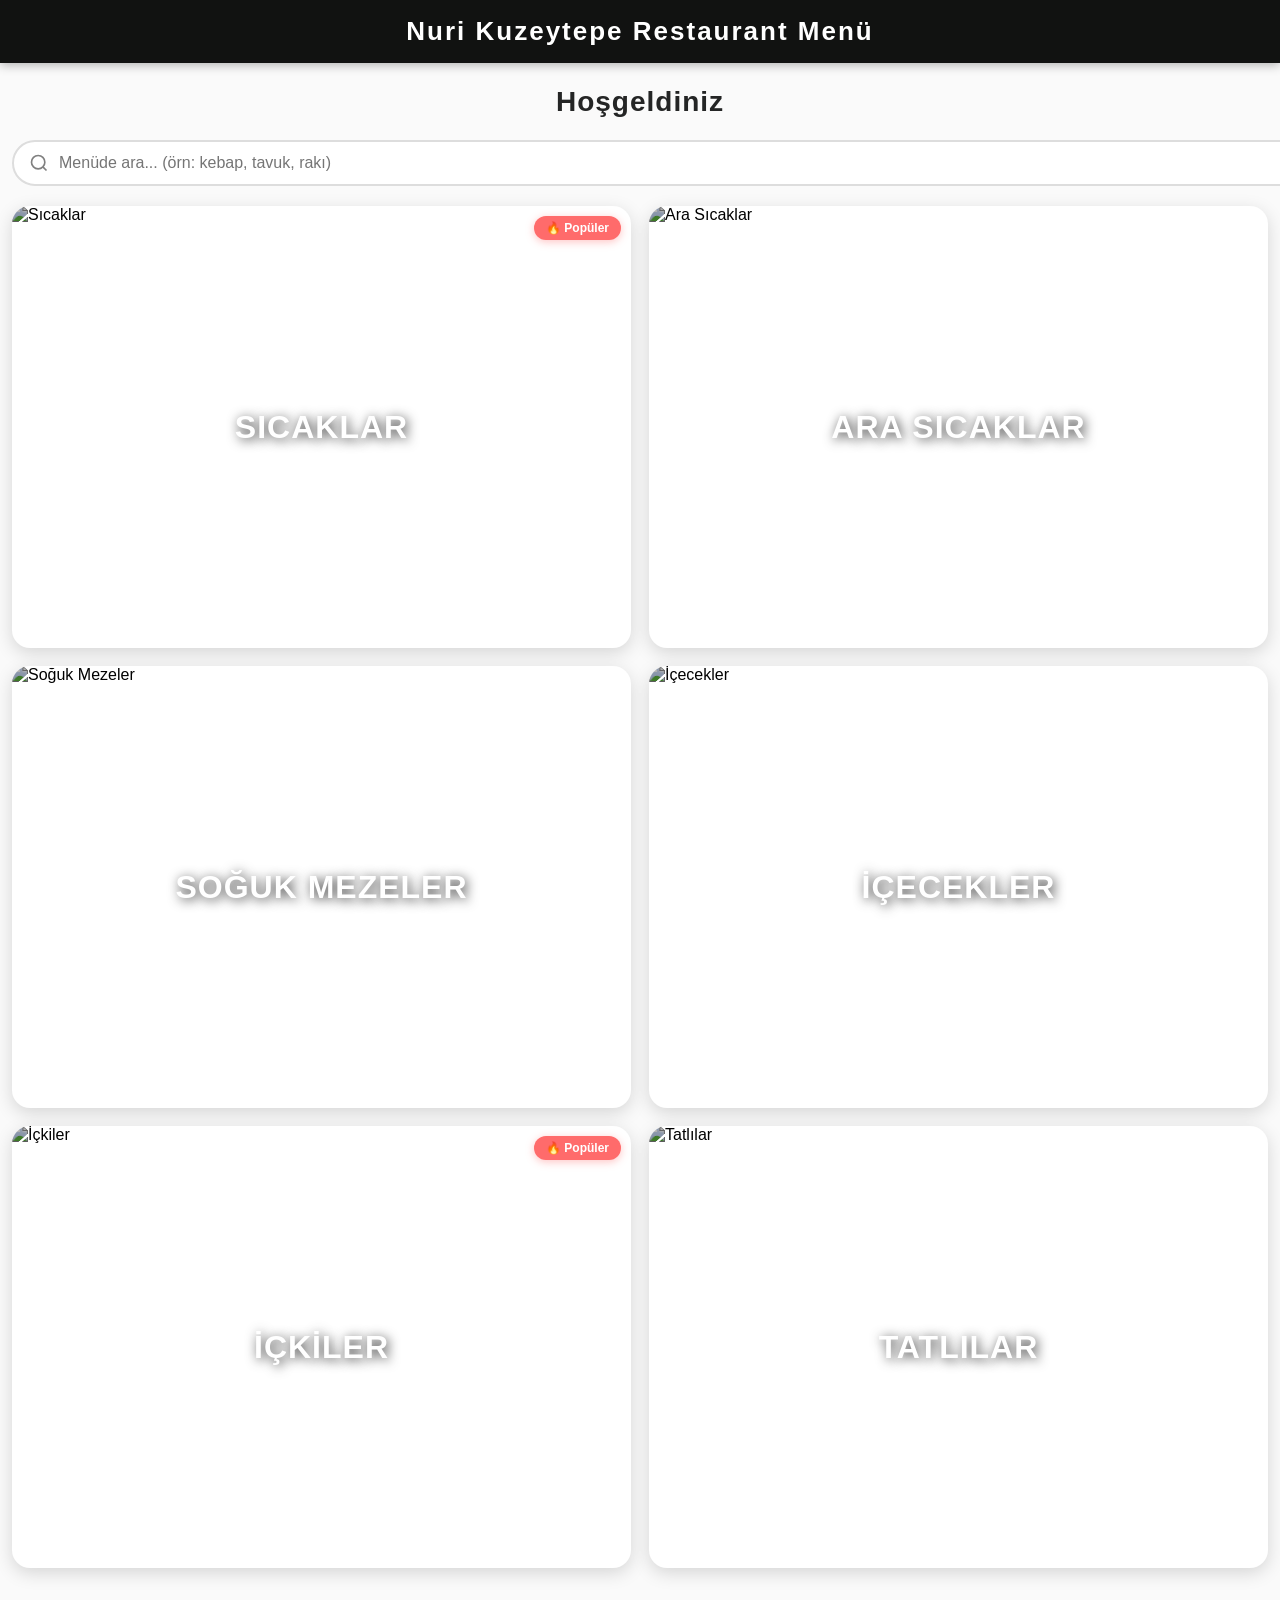
==== commit fbe09f4f: "mesaj" ====
--- a/index.html
+++ b/index.html
@@ -7,10 +7,16 @@
   <style>
     html,body { margin:0; padding:0; font-family: 'Segoe UI', Arial,sans-serif; background: #fafafa; scroll-behavior: smooth;}
     html, body {
-      overflow-x: hidden;
-      width: 100%;
-      position: relative;
-    }
+      overflow-x: hidden !important;
+      width: 100% !important;
+      position: relative !important;
+    }
+    
+    * {
+      max-width: 100vw !important;
+    }
+    
+    
     
     /* Loading Spinner */
     .loading-spinner {
@@ -54,8 +60,7 @@
       border-radius: 25px;
       outline: none;
       transition: all 0.3s;
-      background: white url('data:image/svg+xml,%3Csvg xmlns="http://www.w3.org/2000/svg" width="20" height="20" viewBox="0 0 24 24" fill="none" stroke="gray" stroke-width="2"%3E%3Ccircle cx="11" cy="11" r="8"/%3E%3Cpath d="m21 21-4.35-4.35"/%3E%3C/svg%3E') no-repeat 15px center;
-      box-sizing: border-box;
+      background: white url('data:image/svg+xml,<svg xmlns="http://www.w3.org/2000/svg" width="20" height="20" viewBox="0 0 24 24" fill="none" stroke="gray" stroke-width="2"><circle cx="11" cy="11" r="8"/><path d="m21 21-4.35-4.35"/></svg>') no-repeat 15px center;
     }
     .search-box:focus {
       border-color: #00897b;
@@ -317,11 +322,20 @@
       box-shadow: 0 6px 20px rgba(0,137,123,0.6);
     }
     
-    .error-message {
-      text-align: center;
-      padding: 40px 20px;
-      color: #ff6b6b;
-      font-size: 18px;
+    /* Skeleton Loader */
+    .skeleton {
+      background: linear-gradient(90deg, #f0f0f0 25%, #e0e0e0 50%, #f0f0f0 75%);
+      background-size: 200% 100%;
+      animation: loading 1.5s infinite;
+    }
+    @keyframes loading {
+      0% { background-position: 200% 0; }
+      100% { background-position: -200% 0; }
+    }
+    .skeleton-card {
+      height: 120px;
+      border-radius: 18px;
+      margin: 0 12px 18px 12px;
     }
     
     @media(max-width:650px){
@@ -331,20 +345,38 @@
       .urunbar { top: 60px; }
       .urun-row { margin: 8px 2vw;}
       .urun-gorsel { width:20vw; max-width:75px; height:20vw; max-height:75px; margin:0 6px 0 3vw;}
-      .subcategory-buttons {
-        grid-template-columns: repeat(auto-fit, minmax(120px, 1fr));
-        gap: 10px;
-        margin: 20px 12px;
-        top: 135px;
-      }
-      .subcat-btn {
-        padding: 15px 10px;
-        font-size: 0.95em;
-        letter-spacing: 0.5px;
-      }
+     /* Alt kategori butonları */
+    .subcategory-buttons {
+      display: grid;
+      grid-template-columns: repeat(auto-fit, minmax(120px, 1fr));
+      gap: 10px;
+      margin: 20px 12px;
+      position: sticky;
+      top: 135px;
+      background: #fafafa;
+      padding: 10px 0;
+      z-index: 45;
+    }
+    .subcat-btn {
+      background: linear-gradient(135deg, #121213 0%, #0d0217 100%);
+      color: white;
+      border: none;
+      border-radius: 12px;
+      padding: 15px 10px;
+      font-size: 0.95em;
+      font-weight: bold;
+      cursor: pointer;
+      transition: all 0.3s ease;
+      box-shadow: 0 4px 15px rgba(102, 126, 234, 0.4);
+      text-transform: uppercase;
+      letter-spacing: 0.5px;
+      white-space: nowrap;
+      overflow: hidden;
+      text-overflow: ellipsis;
+    }
       .scroll-top-btn {
         bottom: 20px;
-        right: 20px;
+        right: 80px;
         width: 50px;
         height: 50px;
       }
@@ -370,6 +402,7 @@
     <div id="menu-ana">
       <div class="hosgeldin">Hoşgeldiniz</div>
       
+      <!-- Arama Kutusu -->
       <div class="search-container">
         <input type="text" id="globalSearch" class="search-box" placeholder="Menüde ara... (örn: kebap, tavuk, rakı)">
       </div>
@@ -384,6 +417,7 @@
           <span class="cat-head" id="cat-head"></span>
         </div>
         
+        <!-- Fiyat Filtresi -->
         <div class="price-filter" id="priceFilter" style="display:none;">
           <button class="price-btn" onclick="filterByPrice('all')">Tümü</button>
           <button class="price-btn" onclick="filterByPrice(0, 200)">0-200₺</button>
@@ -392,6 +426,7 @@
           <button class="price-btn" onclick="filterByPrice(1000, 5000)">1000₺+</button>
         </div>
         
+        <!-- Ürün Arama -->
         <div class="search-container">
           <input type="text" id="productSearch" class="search-box" placeholder="Bu kategoride ara..." style="display:none;">
         </div>
@@ -402,6 +437,7 @@
     </div>
   </div>
   
+  <!-- Modal -->
   <div id="productModal" class="modal">
     <div class="modal-content">
       <div class="modal-header">
@@ -416,6 +452,7 @@
     </div>
   </div>
   
+  <!-- Yukarı Çık Butonu -->
   <button class="scroll-top-btn" id="scrollTopBtn" onclick="scrollToTop()">↑</button>
   
   <script>
@@ -424,18 +461,11 @@
     let currentPriceFilter = 'all';
     
     async function menuyuGetir() {
-      const loadingSpinner = document.getElementById('loadingSpinner');
-      const categoryGrid = document.getElementById('category-grid');
-      
       try {
         const res = await fetch("menu.json"); 
-        
-        if (!res.ok) {
-          throw new Error(`HTTP error! status: ${res.status}`);
-        }
-        
         menudata = await res.json();
         
+        // Tüm ürünleri toplama (global arama için)
         menudata.categories.forEach(cat => {
           if (cat.products) {
             cat.products.forEach(p => allProducts.push({...p, category: cat.name}));
@@ -450,16 +480,10 @@
         });
         
         kategorileriGoster(menudata.categories);
-        loadingSpinner.style.display = 'none';
+        document.getElementById('loadingSpinner').style.display = 'none';
       } catch (error) {
         console.error('Menü yüklenirken hata:', error);
-        loadingSpinner.style.display = 'none';
-        categoryGrid.innerHTML = `
-          <div class="error-message" style="grid-column: 1/-1;">
-            <h3>Menü yüklenirken bir hata oluştu</h3>
-            <p>Lütfen sayfayı yenileyin veya daha sonra tekrar deneyin.</p>
-            <p style="font-size: 14px; color: #999;">Hata: ${error.message}</p>
-          </div>`;
+        document.getElementById('loadingSpinner').style.display = 'none';
       }
     }
     
@@ -482,6 +506,7 @@
       activeCat = menudata.categories[index]; 
       currentPriceFilter = 'all';
       
+      // History'ye state ekle
       history.pushState({page: 'category', index: index}, '', '');
       
       document.getElementById("menu-ana").style.display = "none";
@@ -490,6 +515,7 @@
       document.getElementById("productSearch").style.display = "block";
       document.getElementById("productSearch").value = "";
       
+      // Fiyat filtresini göster
       if (activeCat.products || activeCat.subcategories) {
         document.getElementById("priceFilter").style.display = "flex";
       }
@@ -515,6 +541,7 @@
     }
     
     function altKategoriTikla(subIndex) {
+      // Aktif butonu vurgula
       document.querySelectorAll('.subcat-btn').forEach((btn, i) => {
         btn.classList.toggle('active-subcat', i === subIndex);
       });
@@ -528,15 +555,13 @@
     
     function urunleriGoster(urunler) {
       let html = "";
-      urunler.forEach((urun) => {
+      urunler.forEach((urun, index) => {
         const fiyatHTML = urun.price 
           ? `<div class="urun-fiyat">${urun.price.toLocaleString("tr-TR")} ₺</div>` 
           : "";
         
-        const urunJSON = JSON.stringify(urun).replace(/'/g, "&#39;").replace(/"/g, "&quot;");
-        
-        html += `<div class="urun-row" onclick='openModal(${urunJSON})'>
-          <img src="${urun.image}" class="urun-gorsel" alt="${urun.name}" loading="lazy" onerror="this.src='https://via.placeholder.com/70x70?text=Resim+Yok'">
+        html += `<div class="urun-row" onclick='openModal(${JSON.stringify(urun).replace(/'/g, "&#39;")})'>
+          <img src="${urun.image}" class="urun-gorsel" alt="${urun.name}" loading="lazy">
           <div class="urun-detay">
             <div class="urun-isim">${urun.name}</div>
             <div class="urun-aciklama">${urun.desc || ""}</div>
@@ -569,6 +594,7 @@
     function filterByPrice(min, max) {
       currentPriceFilter = min === 'all' ? 'all' : {min, max};
       
+      // Aktif butonu vurgula
       document.querySelectorAll('.price-btn').forEach(btn => btn.classList.remove('active'));
       event.target.classList.add('active');
       
@@ -589,6 +615,7 @@
       }
     }
     
+    // Ürün Arama
     document.addEventListener('DOMContentLoaded', function() {
       const productSearch = document.getElementById('productSearch');
       productSearch.addEventListener('input', function() {
@@ -607,6 +634,7 @@
         });
       });
       
+      // Global Arama
       const globalSearch = document.getElementById('globalSearch');
       globalSearch.addEventListener('input', function() {
         const query = this.value.toLowerCase().trim();
@@ -622,16 +650,15 @@
         );
         
         if (filtered.length > 0) {
+          // Arama sonuçlarını göster
           let html = `<div style="padding: 20px; background: white; margin: 10px 12px; border-radius: 12px;">
             <h3 style="margin-top:0;">${filtered.length} sonuç bulundu</h3>
           </div>`;
           
           filtered.forEach(urun => {
             const fiyatHTML = urun.price ? `<div class="urun-fiyat">${urun.price.toLocaleString("tr-TR")} ₺</div>` : "";
-            const urunJSON = JSON.stringify(urun).replace(/'/g, "&#39;").replace(/"/g, "&quot;");
-            
-            html += `<div class="urun-row" onclick='openModal(${urunJSON})'>
-              <img src="${urun.image}" class="urun-gorsel" alt="${urun.name}" loading="lazy" onerror="this.src='https://via.placeholder.com/70x70?text=Resim+Yok'">
+            html += `<div class="urun-row" onclick='openModal(${JSON.stringify(urun).replace(/'/g, "&#39;")})'>
+              <img src="${urun.image}" class="urun-gorsel" alt="${urun.name}" loading="lazy">
               <div class="urun-detay">
                 <div class="urun-isim">${urun.name}</div>
                 <div class="urun-aciklama">${urun.category}${urun.subcategory ? ' - ' + urun.subcategory : ''}</div>
@@ -652,6 +679,7 @@
     });
     
     function geriDon() {
+      // History'den geri gitmeyi engelle, sadece sayfayı güncelle
       if (window.history.state && window.history.state.page === 'category') {
         history.back();
       }
@@ -668,6 +696,7 @@
       window.scrollTo(0,0);
     }
     
+    // Scroll to top
     function scrollToTop() {
       window.scrollTo({ top: 0, behavior: 'smooth' });
     }
@@ -681,13 +710,23 @@
       }
     });
     
+    window.kategoriTikla = kategoriTikla;
+    window.altKategoriTikla = altKategoriTikla;
+    window.geriDon = geriDon;
+    window.openModal = openModal;
+    window.closeModal = closeModal;
+    window.filterByPrice = filterByPrice;
+    
+    // Tarayıcı geri tuşu kontrolü
     window.addEventListener('popstate', function(event) {
       if (document.getElementById("menu-cat").style.display !== "none") {
+        // Kategori sayfasındaysa ana menüye dön
         event.preventDefault();
         geriDon();
       }
     });
     
+    // Sayfa yüklendiğinde history state ekle
     window.addEventListener('load', function() {
       history.pushState({page: 'menu'}, '', '');
     });
@@ -695,4 +734,5 @@
     menuyuGetir();
   </script>
 </body>
-</html>+</html>
+
